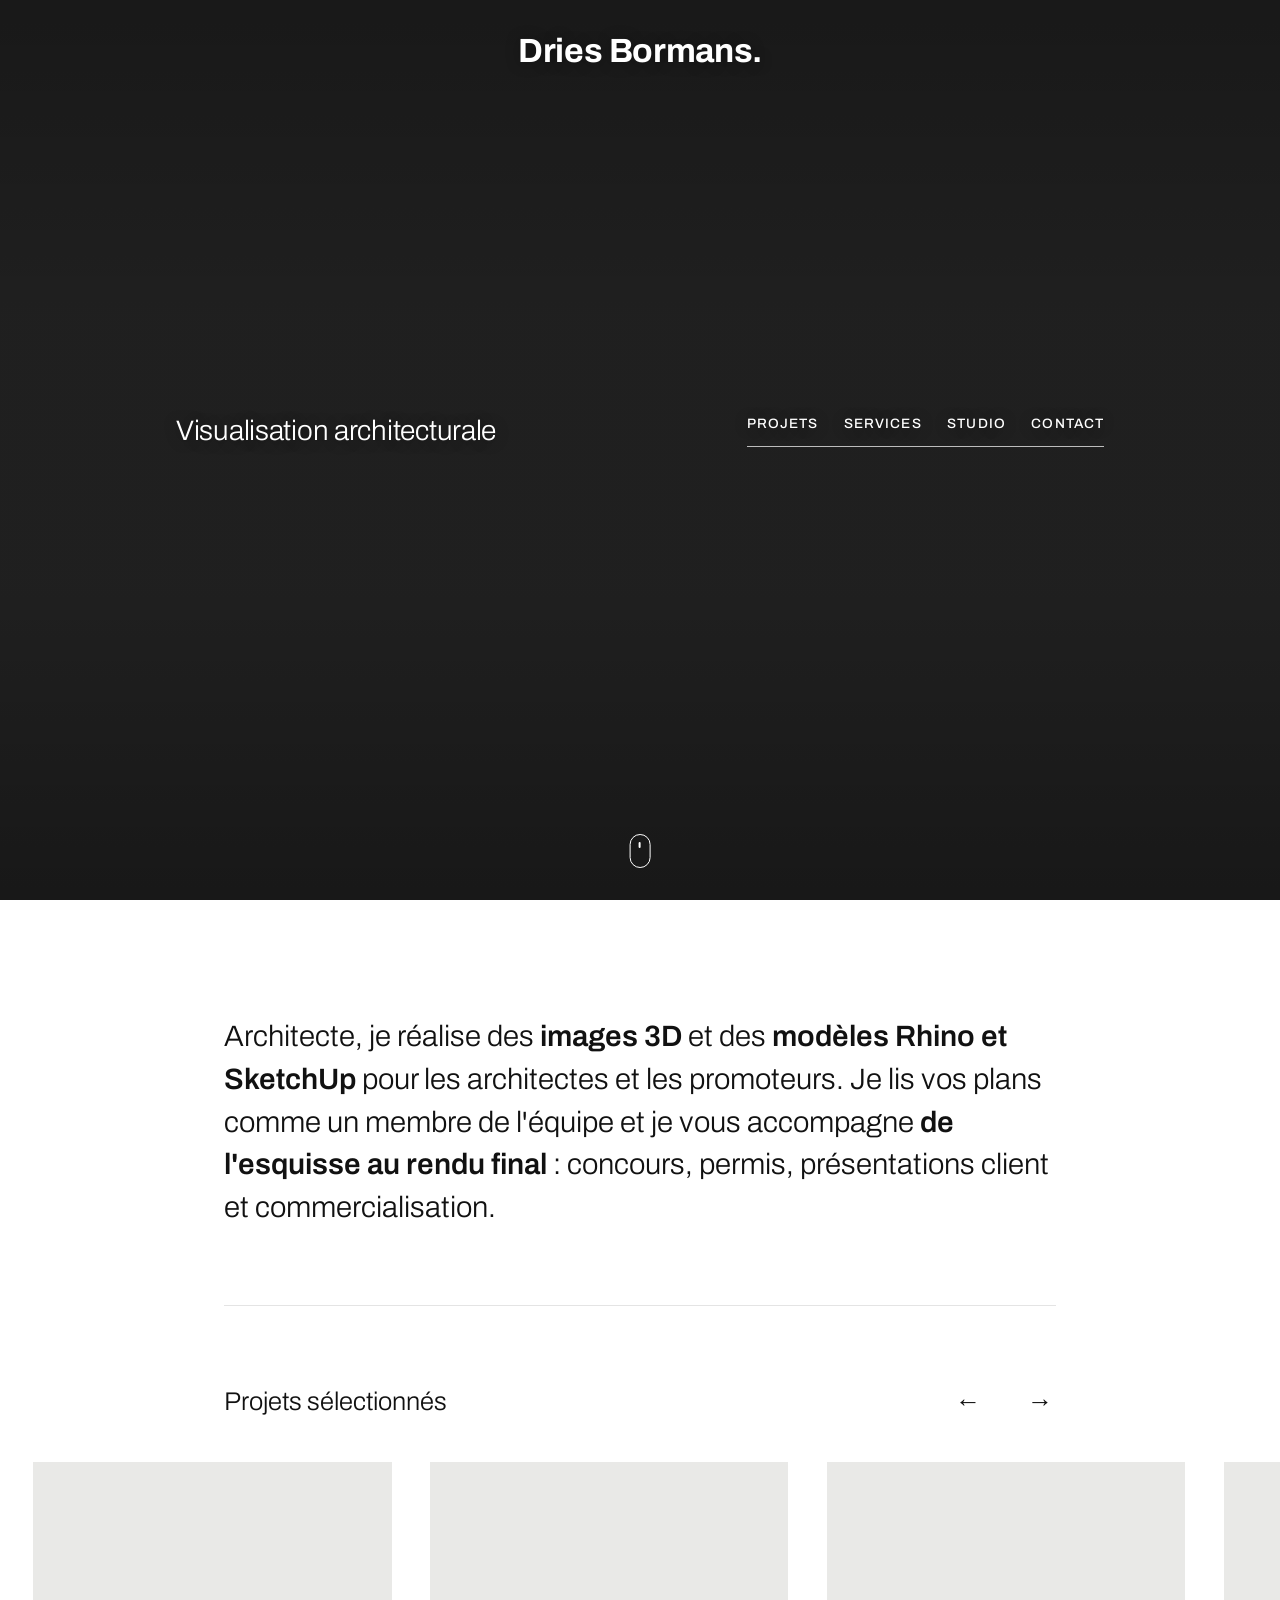
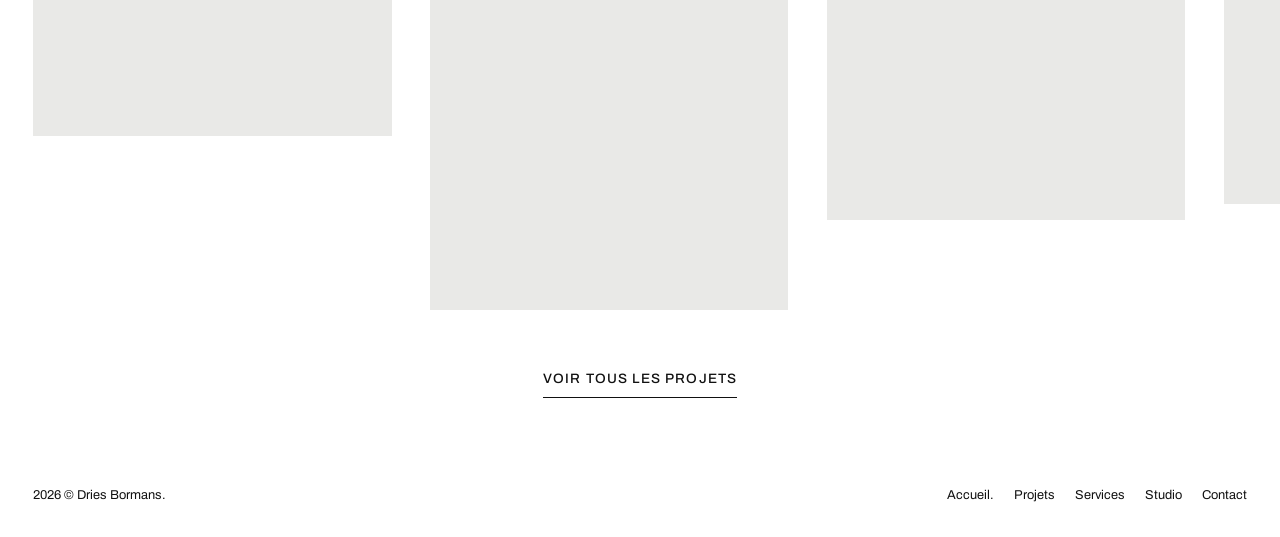
==== index.html @ dc0932fc "Site portfolio Dries Bormans (sans images pour l'instant) Co-Authored-By: Claude Opus 5.5 <noreply@a" ====
<!DOCTYPE html>
<html lang="fr">
<head>
  <meta charset="utf-8">
  <meta name="viewport" content="width=device-width, initial-scale=1">
  <title>Dries Bormans | Visualisation architecturale</title>
  <meta name="description" content="Architecte, je réalise des images 3D, des modèles Rhino et SketchUp et des planches de présentation pour les architectes et les promoteurs, en Belgique et en France.">
  <meta property="og:title" content="Dries Bormans | Visualisation architecturale">
  <meta property="og:description" content="Architecte, je réalise des images 3D, des modèles Rhino et SketchUp et des planches de présentation pour les architectes et les promoteurs, en Belgique et en France.">
  <link rel="preload" href="fonts/archivo-latin-standard-normal.woff2" as="font" type="font/woff2" crossorigin>
  <link rel="stylesheet" href="css/style.css">
  <link rel="icon" href="data:image/svg+xml,%3Csvg xmlns='http://www.w3.org/2000/svg' viewBox='0 0 32 32'%3E%3Crect width='32' height='32' fill='%23111'/%3E%3Ctext x='16' y='22' font-family='Arial' font-weight='700' font-size='16' fill='%23fff' text-anchor='middle'%3EDB.%3C/text%3E%3C/svg%3E">
</head>
<body class="home">
  <a class="skip" href="#intro">Aller au contenu</a>
  <section class="hero" aria-label="Rendus récents">
    <div class="hero-slides">

    </div>
    <div class="hero-shade" aria-hidden="true"></div>
    <a class="logo logo-hero" href="index.html">Dries Bormans.</a>
    <div class="hero-band">
      <h1>Visualisation architecturale</h1>
      <nav class="hero-nav" aria-label="Navigation principale"><a href="projets.html">Projets</a><a href="services.html">Services</a><a href="studio.html">Studio</a><a href="contact.html">Contact</a></nav>
    </div>
    <a class="scroll-cue" href="#intro" aria-label="Descendre vers le contenu"><span></span></a>
  </section>

  <main>
    <section id="intro" class="intro">
      <p>Architecte, je réalise des <strong>images 3D</strong> et des <strong>modèles Rhino et SketchUp</strong> pour les architectes et les promoteurs. Je lis vos plans comme un membre de l'équipe et je vous accompagne <strong>de l'esquisse au rendu final</strong>&nbsp;: concours, permis, présentations client et commercialisation.</p>
    </section>

    <section class="selected" aria-labelledby="selected-title">
      <div class="selected-head">
        <h2 id="selected-title">Projets sélectionnés</h2>
        <div class="arrows">
          <button type="button" class="arrow arrow-prev" aria-label="Projets précédents">&larr;</button>
          <button type="button" class="arrow arrow-next" aria-label="Projets suivants">&rarr;</button>
        </div>
      </div>
      <div class="track" tabindex="0" aria-label="Projets sélectionnés, défilement horizontal">
        <figure class="card" data-type="ext"><div class="ph" style="aspect-ratio:1200/920" aria-hidden="true"></div><figcaption><span class="t-projet">Beaulieu</span><span class="t-vue">Vue sur le parc</span></figcaption></figure>
        <figure class="card" data-type="ext"><div class="ph" style="aspect-ratio:960/1200" aria-hidden="true"></div><figcaption><span class="t-projet">Albert Hall</span><span class="t-vue">Façade à rue, en soirée</span></figcaption></figure>
        <figure class="card" data-type="ext"><div class="ph" style="aspect-ratio:1200/1200" aria-hidden="true"></div><figcaption><span class="t-projet">Monterra</span><span class="t-vue">Galerie d'entrée</span></figcaption></figure>
        <figure class="card" data-type="ext"><div class="ph" style="aspect-ratio:1200/1148" aria-hidden="true"></div><figcaption><span class="t-projet">Beaulieu</span><span class="t-vue">Vue depuis la rue</span></figcaption></figure>
        <figure class="card" data-type="int"><div class="ph" style="aspect-ratio:1200/900" aria-hidden="true"></div><figcaption><span class="t-projet">Albert Hall</span><span class="t-vue">Hall d'accueil</span></figcaption></figure>
        <figure class="card" data-type="ext"><div class="ph" style="aspect-ratio:1200/675" aria-hidden="true"></div><figcaption><span class="t-projet">Immeuble de logements</span><span class="t-vue">Façade côté jardin</span></figcaption></figure>
        <figure class="card" data-type="int"><div class="ph" style="aspect-ratio:1200/675" aria-hidden="true"></div><figcaption><span class="t-projet">Parlement bruxellois</span><span class="t-vue">Hémicycle</span></figcaption></figure>
        <figure class="card" data-type="ext"><div class="ph" style="aspect-ratio:1024/1024" aria-hidden="true"></div><figcaption><span class="t-projet">Penthouse</span><span class="t-vue">Terrasses en toiture</span></figcaption></figure>
      </div>
      <p class="more"><a href="projets.html">Voir tous les projets</a></p>
    </section>
  </main>

  <footer class="site-footer">
    <p>2026 © Dries Bormans.</p>
    <nav aria-label="Pied de page"><a href="index.html" aria-current="page">Accueil</a><a href="projets.html">Projets</a><a href="services.html">Services</a><a href="studio.html">Studio</a><a href="contact.html">Contact</a></nav>
  </footer>
  <script src="js/main.js"></script>
</body>
</html>
---- css/style.css ----
/* Archivo (SIL Open Font License), auto-hébergée */
@font-face {
  font-family: "Archivo";
  font-style: normal;
  font-display: swap;
  font-weight: 100 900;
  font-stretch: 62% 125%;
  src: url("../fonts/archivo-latin-standard-normal.woff2") format("woff2-variations");
  unicode-range: U+0000-00FF, U+0131, U+0152-0153, U+02BB-02BC, U+02C6, U+02DA, U+02DC, U+0304, U+0308, U+0329, U+2000-206F, U+20AC, U+2122, U+2191, U+2193, U+2212, U+2215, U+FEFF, U+FFFD;
}
@font-face {
  font-family: "Archivo";
  font-style: normal;
  font-display: swap;
  font-weight: 100 900;
  font-stretch: 62% 125%;
  src: url("../fonts/archivo-latin-ext-standard-normal.woff2") format("woff2-variations");
  unicode-range: U+0100-02BA, U+02BD-02C5, U+02C7-02CC, U+02CE-02D7, U+02DD-02FF, U+1E00-1E9F, U+20A0-20AB, U+20AD-20C0, U+2C60-2C7F, U+A720-A7FF;
}

:root {
  --ink: #111;
  --text: #2b2b2b;
  --muted: #8a8a8a;
  --rule: #e4e4e4;
  --pad: clamp(1.25rem, 2.6vw, 2.75rem);
  --narrow: min(52rem, 100% - 2 * var(--pad));
}

*, *::before, *::after { box-sizing: border-box; }
html { scroll-behavior: smooth; }
body {
  margin: 0;
  background: #fff;
  color: var(--text);
  font-family: "Archivo", "Helvetica Neue", Helvetica, Arial, sans-serif;
  font-size: 1rem;
  line-height: 1.5;
  -webkit-font-smoothing: antialiased;
  min-height: 100vh;
  display: flex;
  flex-direction: column;
}
main { flex: 1 0 auto; }
img { display: block; max-width: 100%; height: auto; }
a { color: inherit; text-decoration: none; }
h1, h2, h3, p { margin: 0; font-weight: 400; }
:focus-visible { outline: 2px solid var(--ink); outline-offset: 3px; }
.visually-hidden { position: absolute; width: 1px; height: 1px; overflow: hidden; clip: rect(0 0 0 0); white-space: nowrap; }
.skip { position: absolute; left: -999px; top: 0; background: #fff; color: var(--ink); padding: .6rem 1rem; z-index: 50; }
.skip:focus { left: 1rem; top: 1rem; }

.logo {
  font-weight: 700;
  font-size: 1.6rem;
  letter-spacing: -0.01em;
  line-height: 1;
  white-space: nowrap;
}

/* ---------- Barre des pages intérieures */
.bar {
  position: sticky; top: 0; z-index: 20;
  display: grid;
  grid-template-columns: 1fr auto 1fr;
  align-items: center;
  gap: 1rem;
  padding: 1.6rem var(--pad);
  background: rgba(255, 255, 255, .96);
}
.bar nav { display: flex; gap: clamp(1rem, 2.2vw, 2rem); font-size: 1rem; color: var(--ink); }
.bar-right { justify-content: flex-end; }
.bar a[aria-current="page"]::after, .site-footer a[aria-current="page"]::after { content: "."; }
.bar nav a:hover { color: var(--muted); }
.page { padding: 1.5rem var(--pad) 6rem; }

/* ---------- Accueil : diaporama plein écran */
.hero { position: relative; height: 100vh; min-height: 32rem; overflow: hidden; color: #fff; background: #222; text-shadow: 0 1px 14px rgba(0,0,0,.35); }
.hero-slides img {
  position: absolute; inset: 0; width: 100%; height: 100%;
  object-fit: cover; opacity: 0; transition: opacity 1.4s ease;
}
.hero-slides img.is-active { opacity: 1; }
.hero-shade { position: absolute; inset: 0; background: linear-gradient(rgba(0,0,0,.28), rgba(0,0,0,.08) 35%, rgba(0,0,0,.08) 65%, rgba(0,0,0,.3)); }
.logo-hero { position: absolute; top: 2.2rem; left: 50%; transform: translateX(-50%); font-size: 2.1rem; z-index: 2; }
.hero-band {
  position: absolute; z-index: 2;
  left: var(--pad); right: var(--pad); top: 46%;
  max-width: 58rem; margin: 0 auto;
  display: flex; justify-content: space-between; align-items: center; gap: 2rem;
}
.hero-band h1 { font-size: clamp(1.4rem, 2.2vw, 1.9rem); font-weight: 300; letter-spacing: -0.01em; line-height: 1.15; }
.hero-nav { display: flex; gap: clamp(1rem, 2vw, 1.8rem); padding-bottom: .75rem; border-bottom: 1px solid rgba(255,255,255,.7); }
.hero-nav a { font-size: .85rem; font-weight: 500; letter-spacing: .08em; text-transform: uppercase; }
.hero-nav a:hover { opacity: .7; }
.scroll-cue {
  position: absolute; z-index: 2; bottom: 2rem; left: 50%; transform: translateX(-50%);
  width: 1.3rem; height: 2.1rem; border: 1.5px solid #fff; border-radius: 1rem;
}
.scroll-cue span { position: absolute; left: 50%; top: .4rem; width: 2px; height: .4rem; margin-left: -1px; background: #fff; border-radius: 1px; }
@media (prefers-reduced-motion: no-preference) {
  .scroll-cue span { animation: cue 1.8s ease-in-out infinite; }
  @keyframes cue { 0% { opacity: 0; transform: translateY(0); } 40% { opacity: 1; } 100% { opacity: 0; transform: translateY(.6rem); } }
}

/* ---------- Accueil : intro */
.intro { width: var(--narrow); margin: 0 auto; padding: clamp(4rem, 9vw, 7.5rem) 0 clamp(3rem, 6vw, 5rem); border-bottom: 1px solid var(--rule); }
.intro p { font-size: clamp(1.35rem, 2.3vw, 1.95rem); font-weight: 300; line-height: 1.45; color: var(--ink); }
.intro strong { font-weight: 600; }

/* ---------- Accueil : projets sélectionnés */
.selected { padding: clamp(3rem, 6vw, 5rem) 0 4rem; }
.selected-head { width: var(--narrow); margin: 0 auto 2.5rem; display: flex; align-items: baseline; justify-content: space-between; }
.selected-head h2 { font-size: clamp(1.4rem, 2vw, 1.9rem); font-weight: 300; color: var(--ink); }
.arrows { display: flex; gap: 2.5rem; }
.arrow { background: none; border: 0; padding: .2rem; font-size: 1.6rem; line-height: 1; color: var(--ink); cursor: pointer; font-family: inherit; }
.arrow:hover { color: var(--muted); }
.track {
  display: flex; align-items: flex-start; gap: clamp(1.25rem, 3vw, 3.5rem);
  overflow-x: auto; scroll-snap-type: x mandatory; scrollbar-width: none;
  padding: 0 var(--pad);
}
.track::-webkit-scrollbar { display: none; }
.card { flex: 0 0 clamp(15rem, 28vw, 25.5rem); margin: 0; scroll-snap-align: center; position: relative; }
.more { text-align: center; margin-top: 3.5rem; }
.more a { display: inline-block; font-size: .85rem; font-weight: 500; letter-spacing: .08em; text-transform: uppercase; color: var(--ink); padding-bottom: .5rem; border-bottom: 1px solid var(--ink); }
.more a:hover { color: var(--muted); border-color: var(--muted); }

/* ---------- Vignettes (accueil + projets) */
.tile-open { display: block; width: 100%; padding: 0; border: 0; background: #eee; cursor: zoom-in; position: relative; }
.card figcaption, .tile figcaption {
  position: absolute; left: 0; right: 0; bottom: 0;
  padding: 2.5rem 1rem 1rem; color: #fff;
  background: linear-gradient(transparent, rgba(0,0,0,.55));
  display: flex; flex-direction: column; pointer-events: none;
  opacity: 0; transition: opacity .25s ease;
}
.t-projet { font-size: 1rem; }
.t-vue { font-size: .85rem; opacity: .85; }
.card:hover figcaption, .tile:hover figcaption,
.card:focus-within figcaption, .tile:focus-within figcaption { opacity: 1; }
@media (hover: none) { .card figcaption, .tile figcaption { opacity: 1; } }

/* ---------- Projets : grille en colonnes */
.filters { display: flex; gap: 1.5rem; margin: .5rem 0 1.75rem; }
.filters button { background: none; border: 0; padding: 0; font: inherit; font-size: .9rem; color: var(--muted); cursor: pointer; }
.filters button[aria-pressed="true"] { color: var(--ink); }
.filters button[aria-pressed="true"]::after { content: "."; }
.masonry { column-count: 4; column-gap: clamp(1rem, 2vw, 1.75rem); }
.tile { margin: 0 0 clamp(1rem, 2vw, 1.75rem); break-inside: avoid; position: relative; }
.tile[hidden] { display: none; }

/* ---------- Services */
.page-title { font-size: clamp(2rem, 4vw, 3.2rem); font-weight: 300; color: var(--ink); margin: 3rem 0 1.5rem; }
.toc { list-style: none; padding: 0; margin: 0 0 4rem; display: flex; flex-wrap: wrap; gap: .5rem 2rem; }
.toc a { color: var(--muted); }
.toc a:hover { color: var(--ink); }
.service { display: grid; grid-template-columns: minmax(0, 1fr) minmax(0, 2fr); gap: 2rem 4rem; padding: 3rem 0; border-top: 1px solid var(--rule); scroll-margin-top: 6rem; }
.service h2 { font-size: clamp(1.4rem, 2vw, 1.9rem); font-weight: 300; color: var(--ink); }
.service-items { display: grid; grid-template-columns: repeat(auto-fit, minmax(14rem, 1fr)); gap: 2rem 3rem; }
.service h3 { font-size: 1rem; font-weight: 600; color: var(--ink); margin-bottom: .5rem; }
.service p { color: var(--text); max-width: 34rem; }

/* ---------- Studio + contact */
.statement { font-size: clamp(1.8rem, 3.2vw, 2.7rem); font-weight: 300; line-height: 1.2; color: var(--ink); letter-spacing: -0.01em; }
.studio-top { padding: clamp(4rem, 10vw, 8rem) 0 clamp(3rem, 6vw, 5rem); }
.sub { margin-top: 3rem; max-width: 26rem; color: var(--text); }
.sub span { display: block; color: var(--ink); }
.offers { display: grid; grid-template-columns: repeat(3, minmax(0, 1fr)); gap: 2rem clamp(2rem, 4vw, 4rem); padding: 3rem 0; border-top: 1px solid var(--rule); }
.offers h2 { font-size: 1.25rem; font-weight: 400; color: var(--ink); margin-bottom: .75rem; }
.about { display: grid; grid-template-columns: minmax(0, 1fr) minmax(0, 1fr); gap: 2rem 4rem; padding: 5rem 0 2rem; border-top: 1px solid var(--rule); }
.about-text p + p { margin-top: 1rem; }
.refs { color: var(--muted); }

.contact-page { display: grid; grid-template-columns: minmax(0, 1fr) minmax(0, 1fr); gap: 3rem 4rem; align-items: start; padding-top: clamp(4rem, 12vw, 9rem); }
.contact-page .statement { padding-left: clamp(0rem, 8vw, 8rem); }
.contact-block h2 { font-size: 1rem; color: var(--muted); margin-bottom: 1.5rem; }
.contact-block p { max-width: 26rem; margin-bottom: 1.5rem; }
.contact-block ul { list-style: none; padding: 0; margin: 0 0 1.5rem; }
.contact-block li { padding: .2rem 0; font-size: 1.15rem; color: var(--ink); }
.contact-block a:hover { color: var(--muted); }
.muted { color: var(--muted); }

/* ---------- Pied de page */
.site-footer {
  display: flex; flex-wrap: wrap; justify-content: space-between; align-items: center; gap: 1rem;
  padding: 1.5rem var(--pad) 2rem; font-size: .8rem; color: var(--ink);
}
.site-footer nav { display: flex; flex-wrap: wrap; gap: 1.25rem; }
.site-footer a:hover { color: var(--muted); }

/* ---------- Visionneuse */
.lightbox { width: 100vw; height: 100vh; max-width: none; max-height: none; margin: 0; padding: 0; border: 0; background: #fff; color: var(--ink); }
.lightbox::backdrop { background: #fff; }
.lb-inner { height: 100%; display: grid; grid-template-rows: minmax(0, 1fr) auto; gap: 1rem; padding: clamp(.75rem, 3vw, 2rem); }
.lb-img { width: 100%; height: 100%; object-fit: contain; min-height: 0; }
.lb-bar { display: flex; flex-wrap: wrap; justify-content: space-between; align-items: center; gap: 1rem; }
.lb-vue { color: var(--muted); margin-left: .5rem; }
.lb-nav { display: flex; align-items: center; gap: 1rem; }
.lb-nav button { background: none; border: 0; font: inherit; color: var(--ink); cursor: pointer; font-size: 1rem; padding: .3rem; }
.lb-nav .lb-prev, .lb-nav .lb-next { font-size: 1.4rem; }
.lb-nav button:hover { color: var(--muted); }
.lb-count { color: var(--muted); font-size: .9rem; min-width: 3.5rem; text-align: center; }

@media (prefers-reduced-motion: reduce) {
  html { scroll-behavior: auto; }
  .hero-slides img { transition: none; }
}

/* ---------- Responsive */
@media (max-width: 1100px) { .masonry { column-count: 3; } }
@media (max-width: 860px) {
  .masonry { column-count: 2; }
  .hero-band { flex-direction: column; align-items: flex-start; top: 40%; }
  .service, .about, .contact-page { grid-template-columns: 1fr; }
  .offers { grid-template-columns: 1fr; }
  .contact-page .statement { padding-left: 0; }
}
@media (max-width: 640px) {
  .bar { grid-template-columns: 1fr; justify-items: center; gap: .75rem; padding: 1.1rem var(--pad); }
  .bar .logo { order: -1; font-size: 1.4rem; }
  .bar nav { gap: 1.1rem; font-size: .95rem; }
  .bar-left, .bar-right { justify-content: center; }
  .hero-nav { flex-wrap: wrap; }
  .logo-hero { font-size: 1.6rem; }
  .masonry { column-count: 1; }
  .arrows { gap: 1.5rem; }
}

/* Emplacements d'attente (site sans images) */
.ph { width: 100%; background: #e9e9e7; }
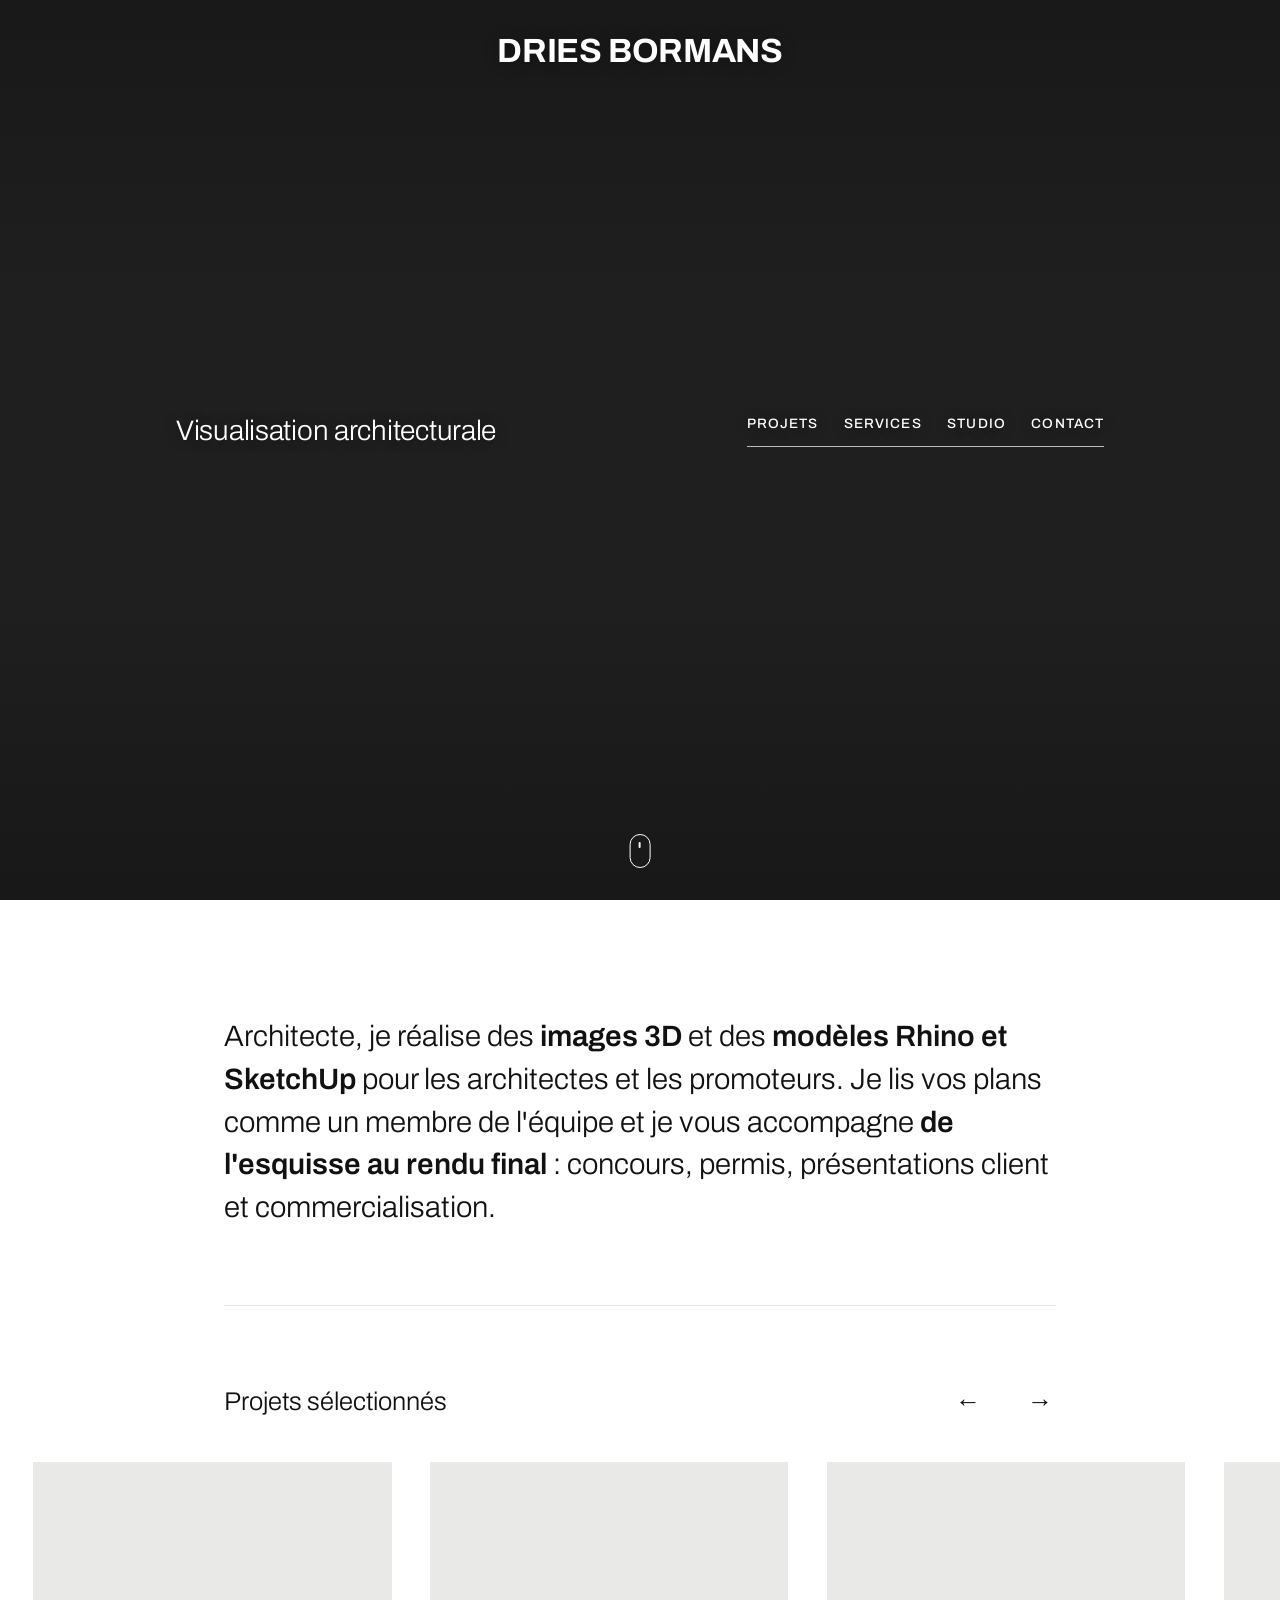
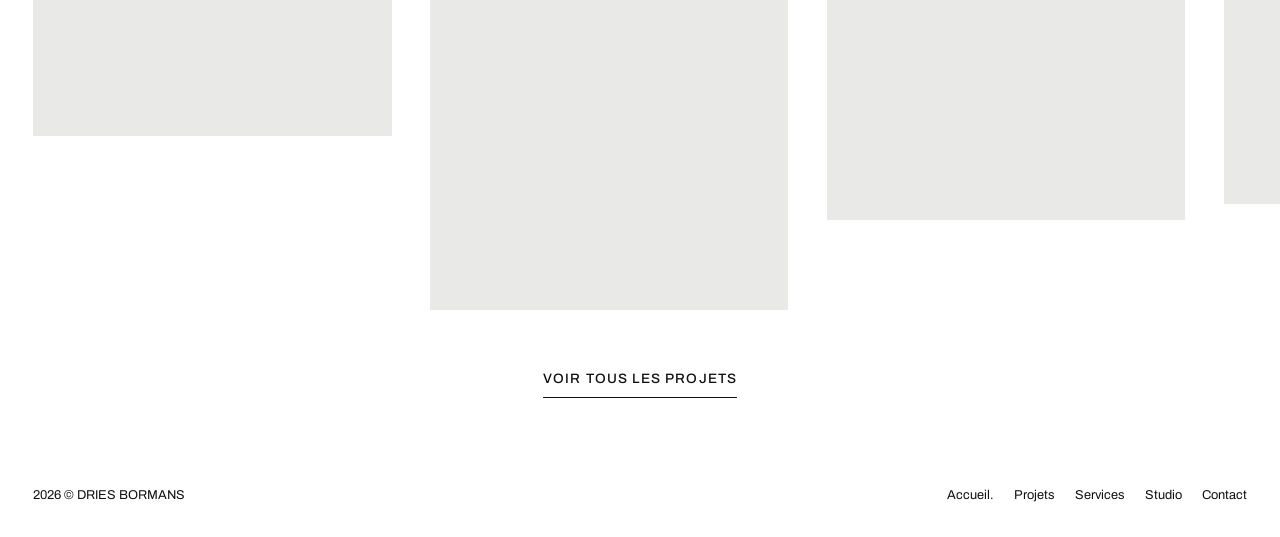
==== commit 2cb75d02: "Nom en majuscules, sans point Co-Authored-By: Claude Opus 5.5 <noreply@anthropic.com> Claude-Session" ====
--- a/index.html
+++ b/index.html
@@ -18,7 +18,7 @@
 
     </div>
     <div class="hero-shade" aria-hidden="true"></div>
-    <a class="logo logo-hero" href="index.html">Dries Bormans.</a>
+    <a class="logo logo-hero" href="index.html">DRIES BORMANS</a>
     <div class="hero-band">
       <h1>Visualisation architecturale</h1>
       <nav class="hero-nav" aria-label="Navigation principale"><a href="projets.html">Projets</a><a href="services.html">Services</a><a href="studio.html">Studio</a><a href="contact.html">Contact</a></nav>
@@ -54,7 +54,7 @@
   </main>
 
   <footer class="site-footer">
-    <p>2026 © Dries Bormans.</p>
+    <p>2026 © DRIES BORMANS</p>
     <nav aria-label="Pied de page"><a href="index.html" aria-current="page">Accueil</a><a href="projets.html">Projets</a><a href="services.html">Services</a><a href="studio.html">Studio</a><a href="contact.html">Contact</a></nav>
   </footer>
   <script src="js/main.js"></script>
